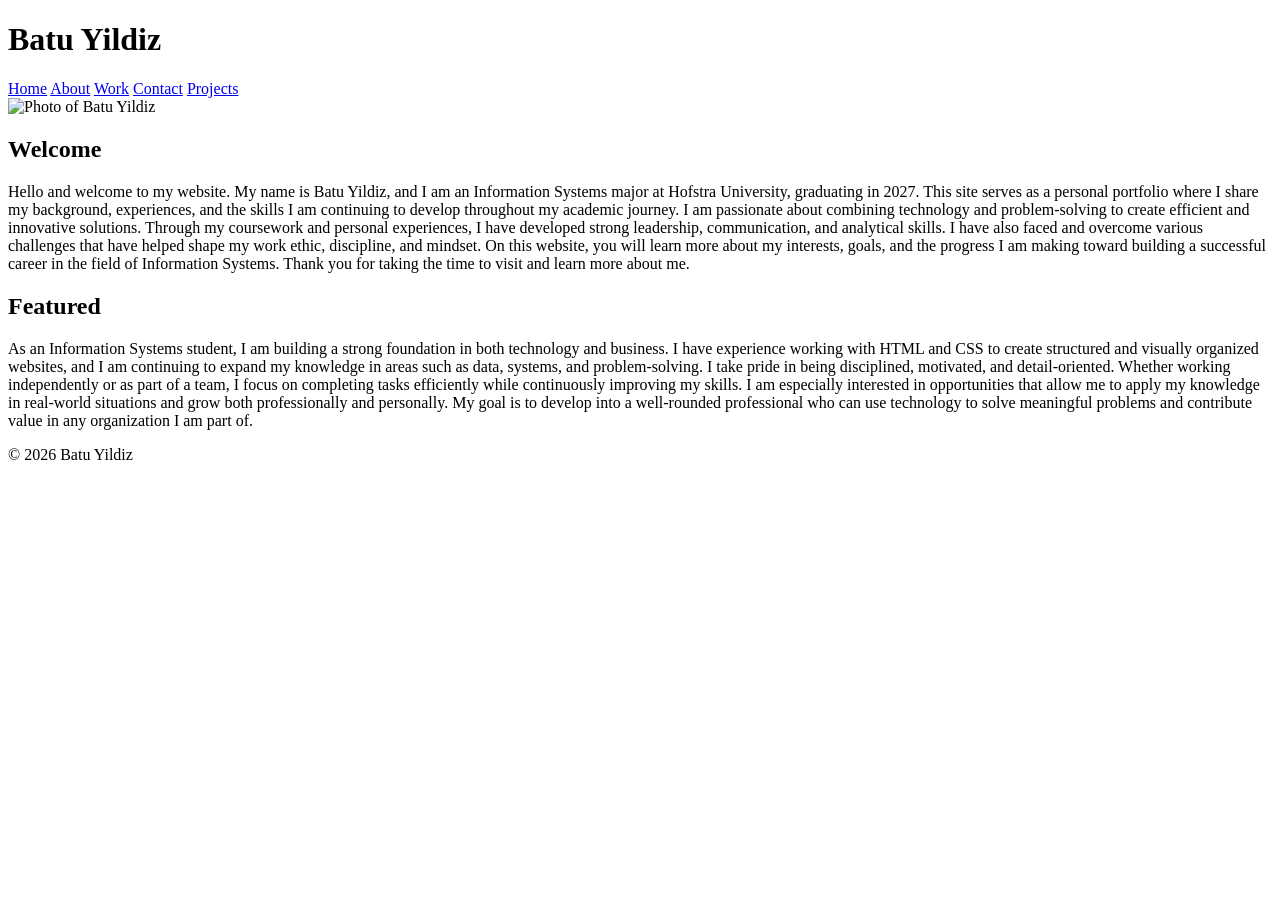
==== assignments/final/index.html @ e50da219 "Update index.html" ====
<!DOCTYPE html>
<html lang="en">
<head>
<meta charset="UTF-8">
<title>Batu Yildiz</title>
<link rel="stylesheet" href="style.css">
</head>

<body>

<header>
<h1>Batu Yildiz</h1>
<nav>
<a href="index.html">Home</a>
<a href="about.html">About</a>
<a href="work.html">Work</a>
<a href="contact.html">Contact</a>
<a href="projects.html">Projects</a>
</nav>
</header>

<main>

<div class="home-layout">

<img src="profile.jpg" alt="Photo of Batu Yildiz" class="top-image">

<div class="section-container">

</div>

</div>

</main>

<section class="section-box">
<div>
<h2>Welcome</h2>
<p>Hello and welcome to my website. My name is Batu Yildiz, and I am an Information Systems major at Hofstra University, graduating in 2027. This site serves as a personal portfolio where I share my background, experiences, and the skills I am continuing to develop throughout my academic journey. I am passionate about combining technology and problem-solving to create efficient and innovative solutions. Through my coursework and personal experiences, I have developed strong leadership, communication, and analytical skills. I have also faced and overcome various challenges that have helped shape my work ethic, discipline, and mindset. On this website, you will learn more about my interests, goals, and the progress I am making toward building a successful career in the field of Information Systems. Thank you for taking the time to visit and learn more about me.
</p>
</div>
</section>

<section class="section-box">
<h2>Featured</h2>
<p>As an Information Systems student, I am building a strong foundation in both technology and business. I have experience working with HTML and CSS to create structured and visually organized websites, and I am continuing to expand my knowledge in areas such as data, systems, and problem-solving. I take pride in being disciplined, motivated, and detail-oriented. Whether working independently or as part of a team, I focus on completing tasks efficiently while continuously improving my skills. I am especially interested in opportunities that allow me to apply my knowledge in real-world situations and grow both professionally and personally. My goal is to develop into a well-rounded professional who can use technology to solve meaningful problems and contribute value in any organization I am part of.</p>
</section>

</main>

<footer>
<p>© 2026 Batu Yildiz</p>
</footer>

</body>
</html>
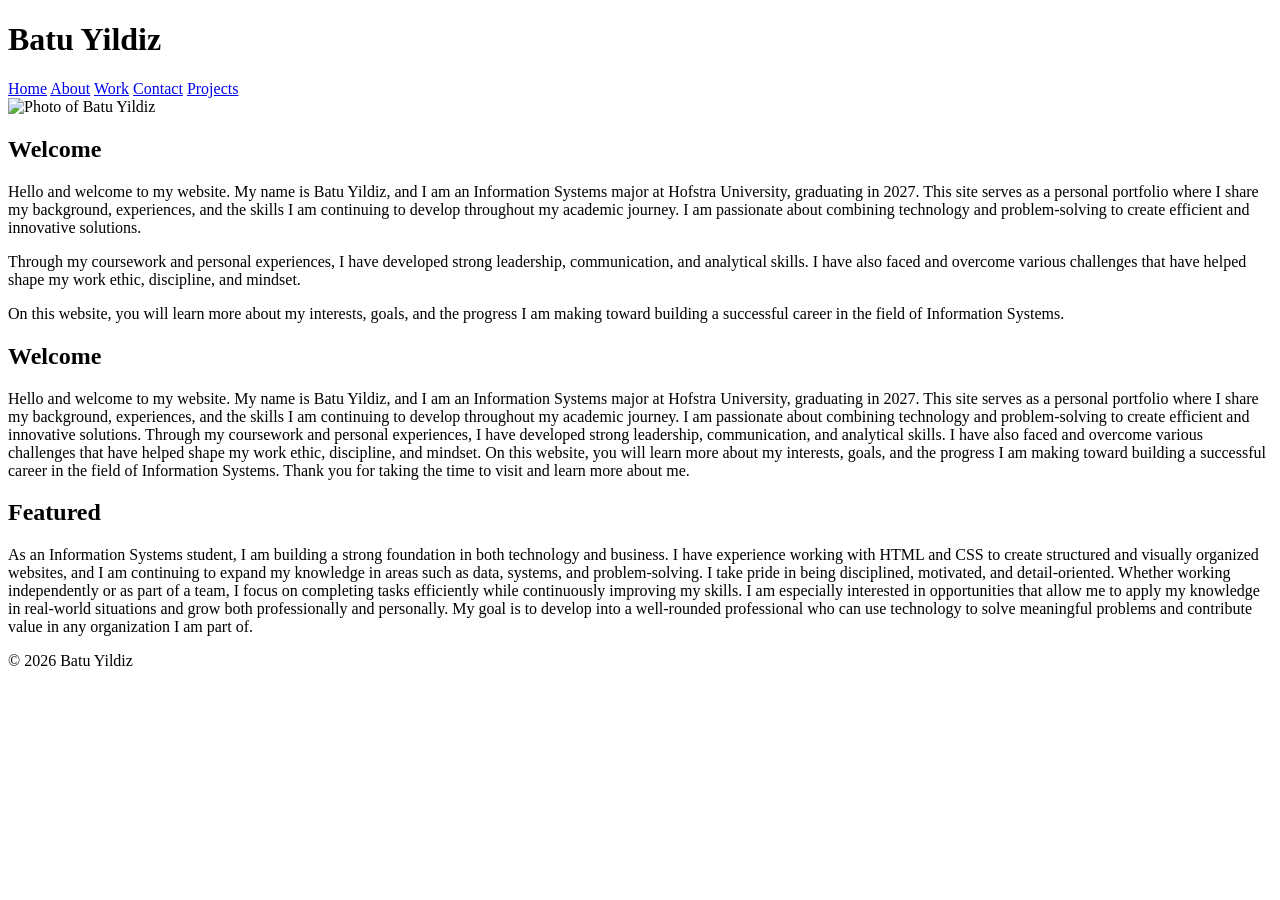
==== commit cde4c559: "Update index.html" ====
--- a/assignments/final/index.html
+++ b/assignments/final/index.html
@@ -23,18 +23,29 @@
 
 <div class="home-layout">
 
-<img src="profile.jpg" alt="Photo of Batu Yildiz" class="top-image">
+<img src="profile.jpg" alt="Photo of Batu Yildiz" class="profile-image">
 
-<div class="section-container">
+<div class="intro-text">
+
+<h2>Welcome</h2>
+
+<p>
+Hello and welcome to my website. My name is Batu Yildiz, and I am an Information Systems major at Hofstra University, graduating in 2027. This site serves as a personal portfolio where I share my background, experiences, and the skills I am continuing to develop throughout my academic journey. I am passionate about combining technology and problem-solving to create efficient and innovative solutions.
+</p>
+
+<p>
+Through my coursework and personal experiences, I have developed strong leadership, communication, and analytical skills. I have also faced and overcome various challenges that have helped shape my work ethic, discipline, and mindset.
+</p>
+
+<p>
+On this website, you will learn more about my interests, goals, and the progress I am making toward building a successful career in the field of Information Systems.
+</p>
 
 </div>
 
 </div>
 
-</main>
-
 <section class="section-box">
-<div>
 <h2>Welcome</h2>
 <p>Hello and welcome to my website. My name is Batu Yildiz, and I am an Information Systems major at Hofstra University, graduating in 2027. This site serves as a personal portfolio where I share my background, experiences, and the skills I am continuing to develop throughout my academic journey. I am passionate about combining technology and problem-solving to create efficient and innovative solutions. Through my coursework and personal experiences, I have developed strong leadership, communication, and analytical skills. I have also faced and overcome various challenges that have helped shape my work ethic, discipline, and mindset. On this website, you will learn more about my interests, goals, and the progress I am making toward building a successful career in the field of Information Systems. Thank you for taking the time to visit and learn more about me.
 </p>
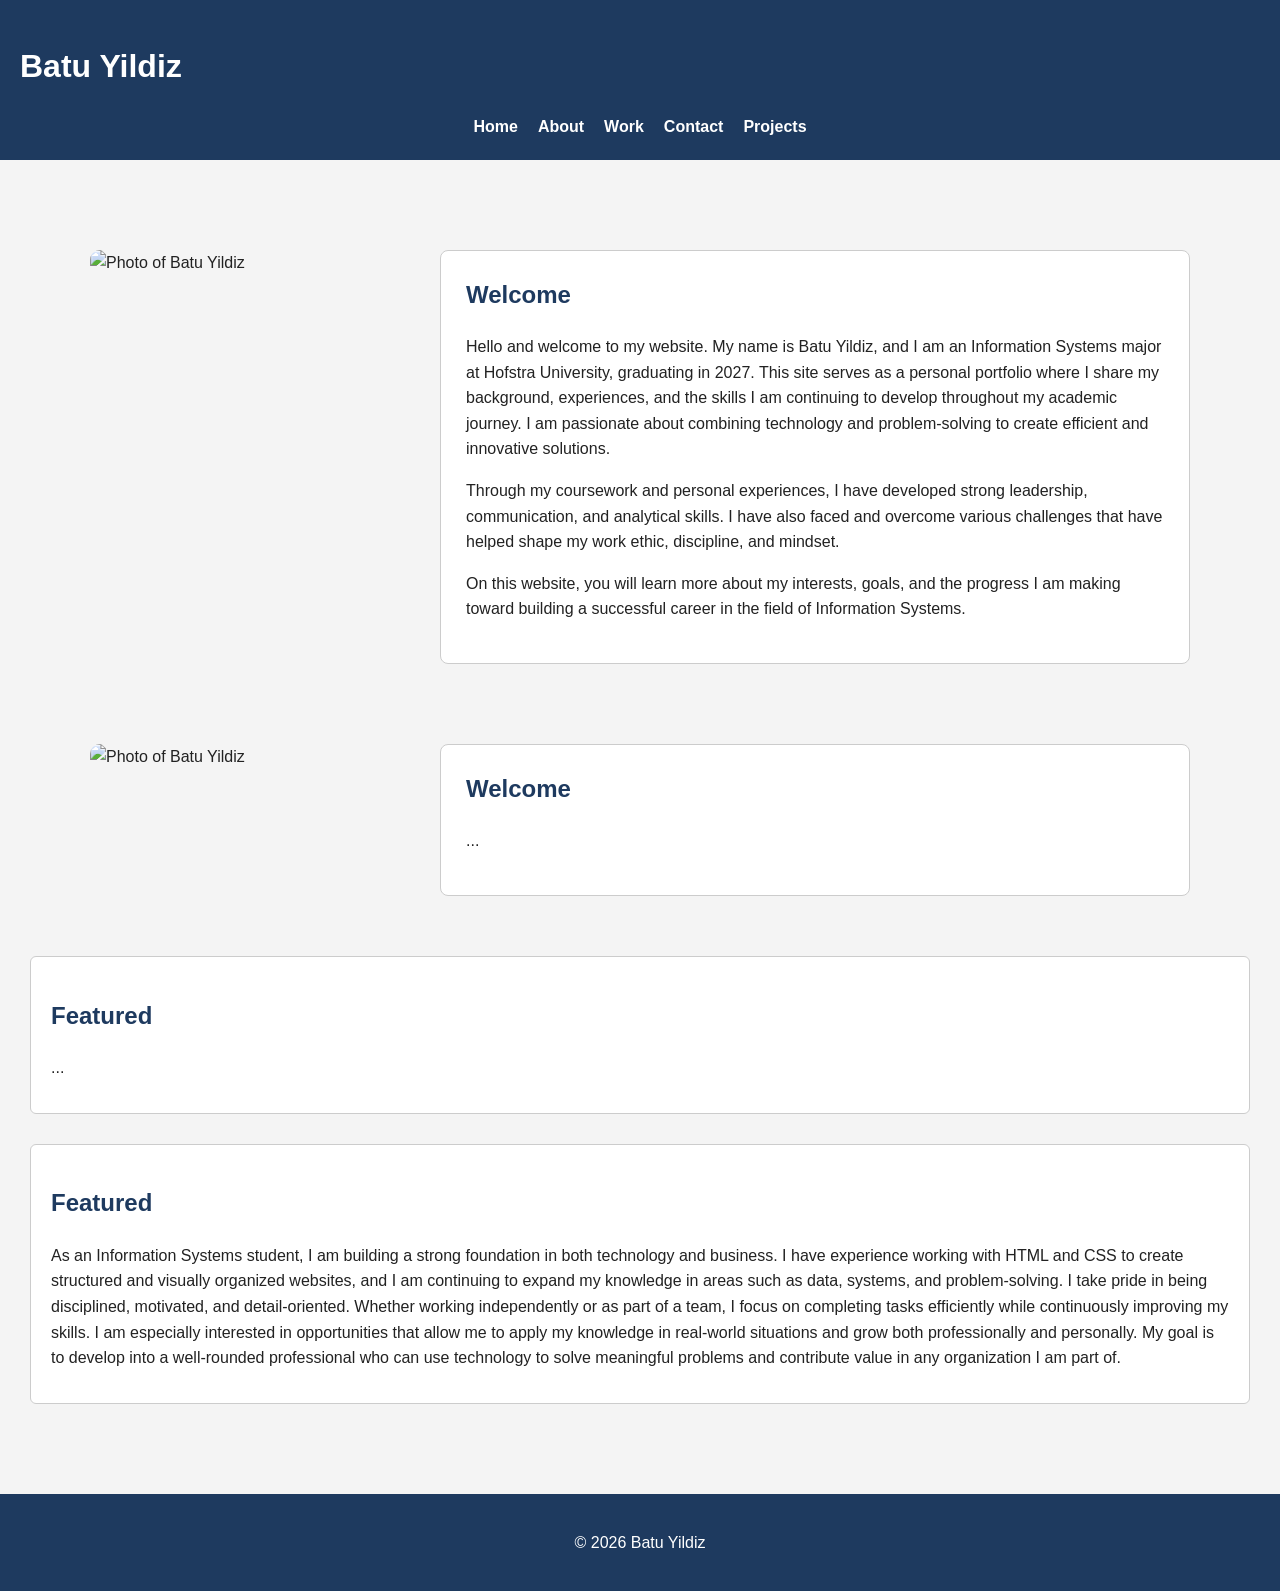
==== commit 6ab040cb: "Update index.html" ====
--- a/assignments/final/index.html
+++ b/assignments/final/index.html
@@ -45,11 +45,18 @@
 
 </div>
 
+<div class="home-layout">
+  <img src="profile.jpg" alt="Photo of Batu Yildiz" class="profile-image">
+
+  <div class="intro-text">
+    <h2>Welcome</h2>
+    <p>...</p>
+  </div>
+</div>
+
 <section class="section-box">
-<h2>Welcome</h2>
-<p>Hello and welcome to my website. My name is Batu Yildiz, and I am an Information Systems major at Hofstra University, graduating in 2027. This site serves as a personal portfolio where I share my background, experiences, and the skills I am continuing to develop throughout my academic journey. I am passionate about combining technology and problem-solving to create efficient and innovative solutions. Through my coursework and personal experiences, I have developed strong leadership, communication, and analytical skills. I have also faced and overcome various challenges that have helped shape my work ethic, discipline, and mindset. On this website, you will learn more about my interests, goals, and the progress I am making toward building a successful career in the field of Information Systems. Thank you for taking the time to visit and learn more about me.
-</p>
-</div>
+  <h2>Featured</h2>
+  <p>...</p>
 </section>
 
 <section class="section-box">
--- a/assignments/final/style.css
+++ b/assignments/final/style.css
@@ -0,0 +1,128 @@
+body {
+  margin: 0;
+  font-family: Arial, sans-serif;
+  line-height: 1.6;
+  background-color: #f4f4f4;
+  color: #222;
+}
+
+header {
+  padding: 20px;
+  background-color: #1e3a5f;
+  color: white;
+}
+
+nav {
+  display: flex;
+  justify-content: center;
+  align-items: center;
+  gap: 20px;
+  margin-top: 10px;
+  flex-wrap: wrap;
+}
+
+nav a {
+  color: white;
+  text-decoration: none;
+  font-weight: bold;
+}
+
+main {
+  padding: 30px;
+}
+
+.section-box {
+  border: 1px solid #ccc;
+  padding: 20px;
+  margin-bottom: 30px;
+  background-color: white;
+  border-radius: 6px;
+}
+
+h2 {
+  color: #1e3a5f;
+}
+
+footer {
+  padding: 20px;
+  background-color: #1e3a5f;
+  color: white;
+  text-align: center;
+  margin-top: 30px;
+}
+
+/* HOME PAGE LAYOUT */
+
+.home-layout {
+  display: flex;
+  align-items: flex-start;
+  gap: 30px;
+  max-width: 1100px;
+  margin: 40px auto;
+  padding: 20px;
+}
+
+.profile-image {
+  width: 320px;
+  border-radius: 10px;
+  object-fit: cover;
+}
+
+.intro-text {
+  flex: 1;
+  background-color: white;
+  padding: 25px;
+  border-radius: 8px;
+  border: 1px solid #ccc;
+}
+
+.intro-text h2 {
+  margin-top: 0;
+}
+
+/* ABOUT PAGE */
+
+.about-flex {
+  display: flex;
+  flex-direction: column;
+  gap: 20px;
+}
+
+/* WORK PAGE */
+
+.work-layout {
+  display: flex;
+  gap: 30px;
+  align-items: flex-start;
+}
+
+.work-image {
+  width: 300px;
+  height: 400px;
+  object-fit: cover;
+  object-position: 10% center;
+  border-radius: 6px;
+}
+
+.section-box p {
+  margin-bottom: 12px;
+}
+
+/* MOBILE RESPONSIVE */
+
+@media (max-width: 768px) {
+
+  .home-layout {
+    flex-direction: column;
+    align-items: center;
+  }
+
+  .profile-image {
+    width: 100%;
+    max-width: 350px;
+  }
+
+  .work-layout {
+    flex-direction: column;
+  }
+}
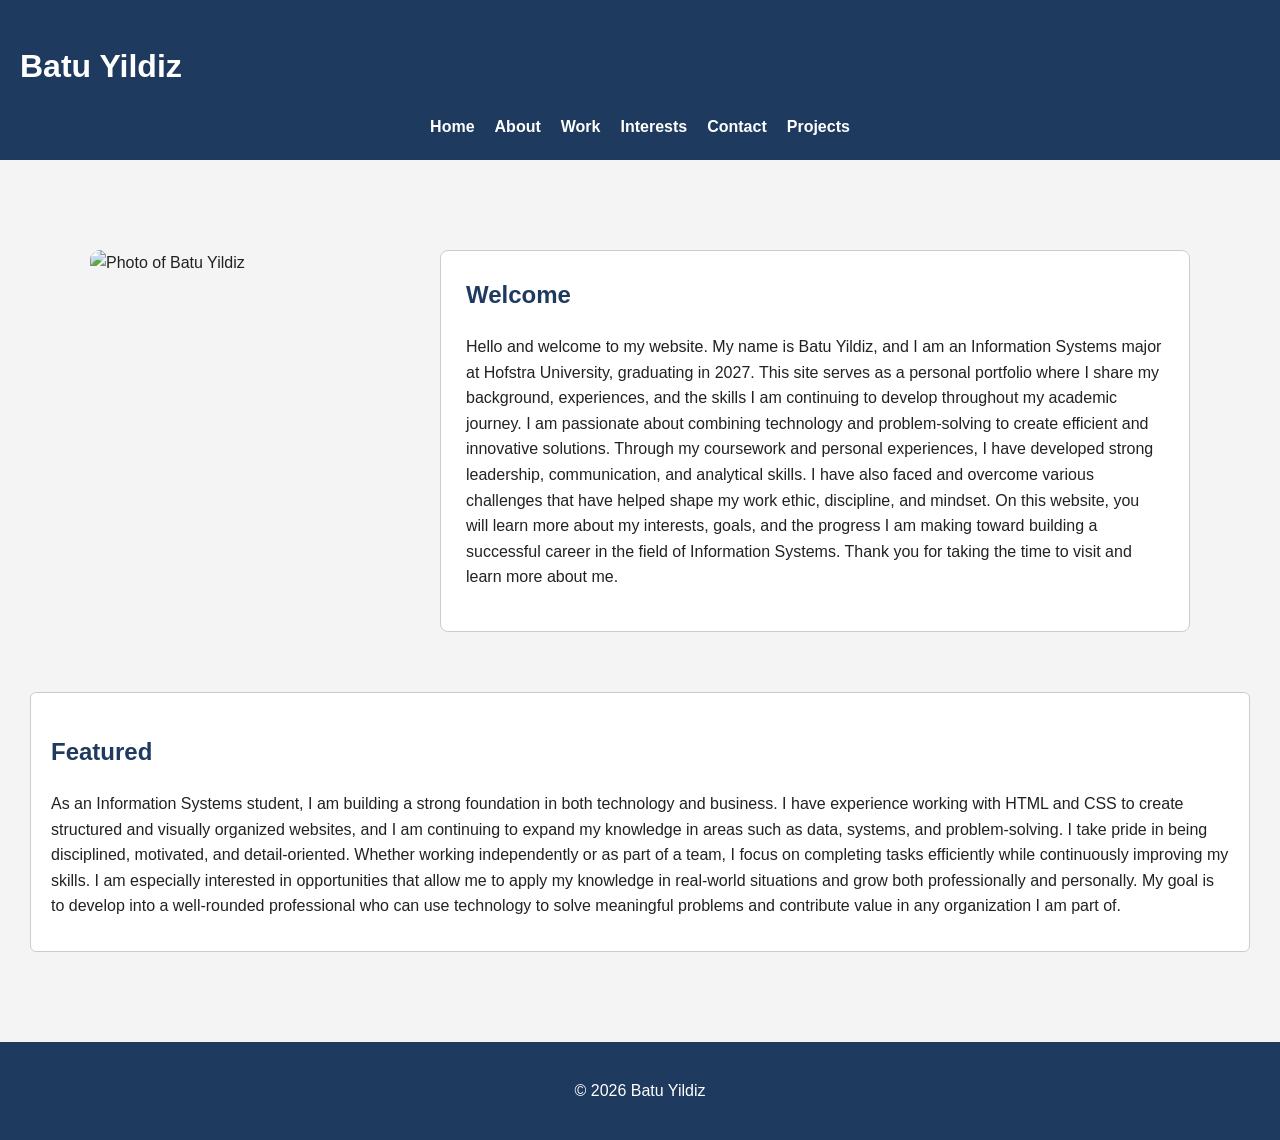
==== commit 7dd6e0d3: "Update index.html" ====
--- a/assignments/final/index.html
+++ b/assignments/final/index.html
@@ -3,6 +3,18 @@
 <head>
 <meta charset="UTF-8">
 <title>Batu Yildiz</title>
+
+<!-- Google tag (gtag.js) -->
+<script async src="https://www.googletagmanager.com/gtag/js?id=G-53Y81KWLRJ"></script>
+
+<script>
+window.dataLayer = window.dataLayer || [];
+function gtag(){dataLayer.push(arguments);}
+gtag('js', new Date());
+
+gtag('config', 'G-53Y81KWLRJ');
+</script>
+
 <link rel="stylesheet" href="style.css">
 </head>
 
@@ -14,6 +26,7 @@
 <a href="index.html">Home</a>
 <a href="about.html">About</a>
 <a href="work.html">Work</a>
+<a href="interests.html">Interests</a>
 <a href="contact.html">Contact</a>
 <a href="projects.html">Projects</a>
 </nav>
@@ -22,42 +35,13 @@
 <main>
 
 <div class="home-layout">
-
-<img src="profile.jpg" alt="Photo of Batu Yildiz" class="profile-image">
-
-<div class="intro-text">
-
-<h2>Welcome</h2>
-
-<p>
-Hello and welcome to my website. My name is Batu Yildiz, and I am an Information Systems major at Hofstra University, graduating in 2027. This site serves as a personal portfolio where I share my background, experiences, and the skills I am continuing to develop throughout my academic journey. I am passionate about combining technology and problem-solving to create efficient and innovative solutions.
-</p>
-
-<p>
-Through my coursework and personal experiences, I have developed strong leadership, communication, and analytical skills. I have also faced and overcome various challenges that have helped shape my work ethic, discipline, and mindset.
-</p>
-
-<p>
-On this website, you will learn more about my interests, goals, and the progress I am making toward building a successful career in the field of Information Systems.
-</p>
-
-</div>
-
-</div>
-
-<div class="home-layout">
   <img src="profile.jpg" alt="Photo of Batu Yildiz" class="profile-image">
 
   <div class="intro-text">
     <h2>Welcome</h2>
-    <p>...</p>
+    <p>Hello and welcome to my website. My name is Batu Yildiz, and I am an Information Systems major at Hofstra University, graduating in 2027. This site serves as a personal portfolio where I share my background, experiences, and the skills I am continuing to develop throughout my academic journey. I am passionate about combining technology and problem-solving to create efficient and innovative solutions. Through my coursework and personal experiences, I have developed strong leadership, communication, and analytical skills. I have also faced and overcome various challenges that have helped shape my work ethic, discipline, and mindset. On this website, you will learn more about my interests, goals, and the progress I am making toward building a successful career in the field of Information Systems. Thank you for taking the time to visit and learn more about me.</p>
   </div>
 </div>
-
-<section class="section-box">
-  <h2>Featured</h2>
-  <p>...</p>
-</section>
 
 <section class="section-box">
 <h2>Featured</h2>
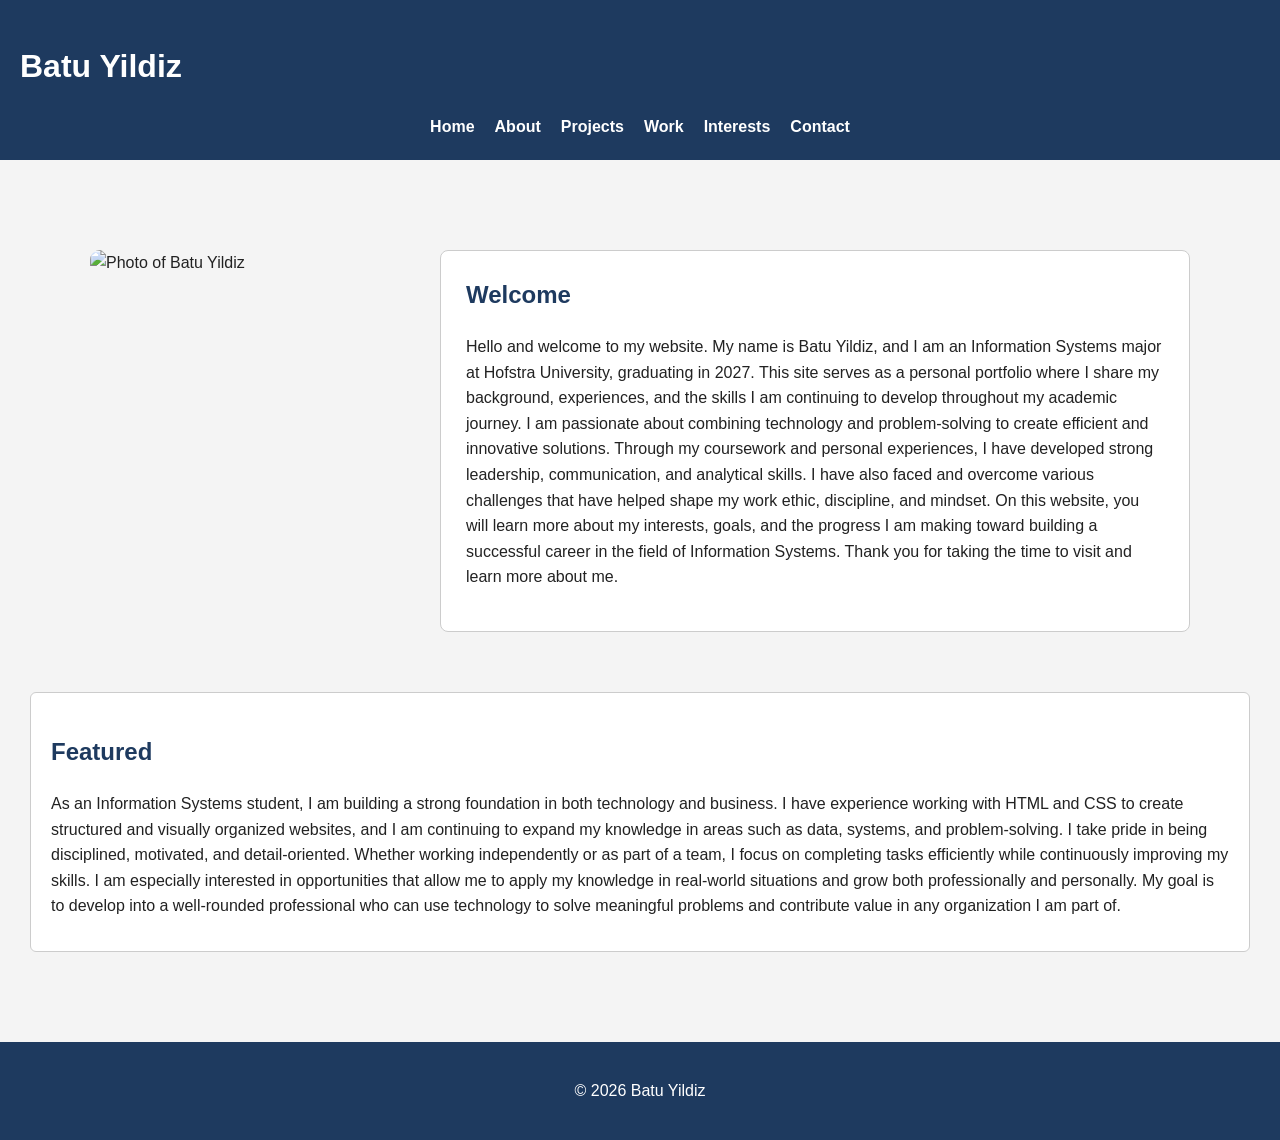
==== commit 031eb1a4: "Update index.html" ====
--- a/assignments/final/index.html
+++ b/assignments/final/index.html
@@ -23,12 +23,32 @@
 <header>
 <h1>Batu Yildiz</h1>
 <nav>
-<a href="index.html">Home</a>
-<a href="about.html">About</a>
+
+<a href="index.html"
+onclick="gtag('event', 'navigation_click', {
+  'link_name': 'Home'
+});">
+Home
+</a>
+
+<a href="about.html"
+onclick="gtag('event', 'navigation_click', {
+  'link_name': 'About'
+});">
+About
+</a>
+
+<a href="projects.html"
+onclick="gtag('event', 'navigation_click', {
+  'link_name': 'Projects'
+});">
+Projects
+</a>
+
 <a href="work.html">Work</a>
 <a href="interests.html">Interests</a>
 <a href="contact.html">Contact</a>
-<a href="projects.html">Projects</a>
+
 </nav>
 </header>
 
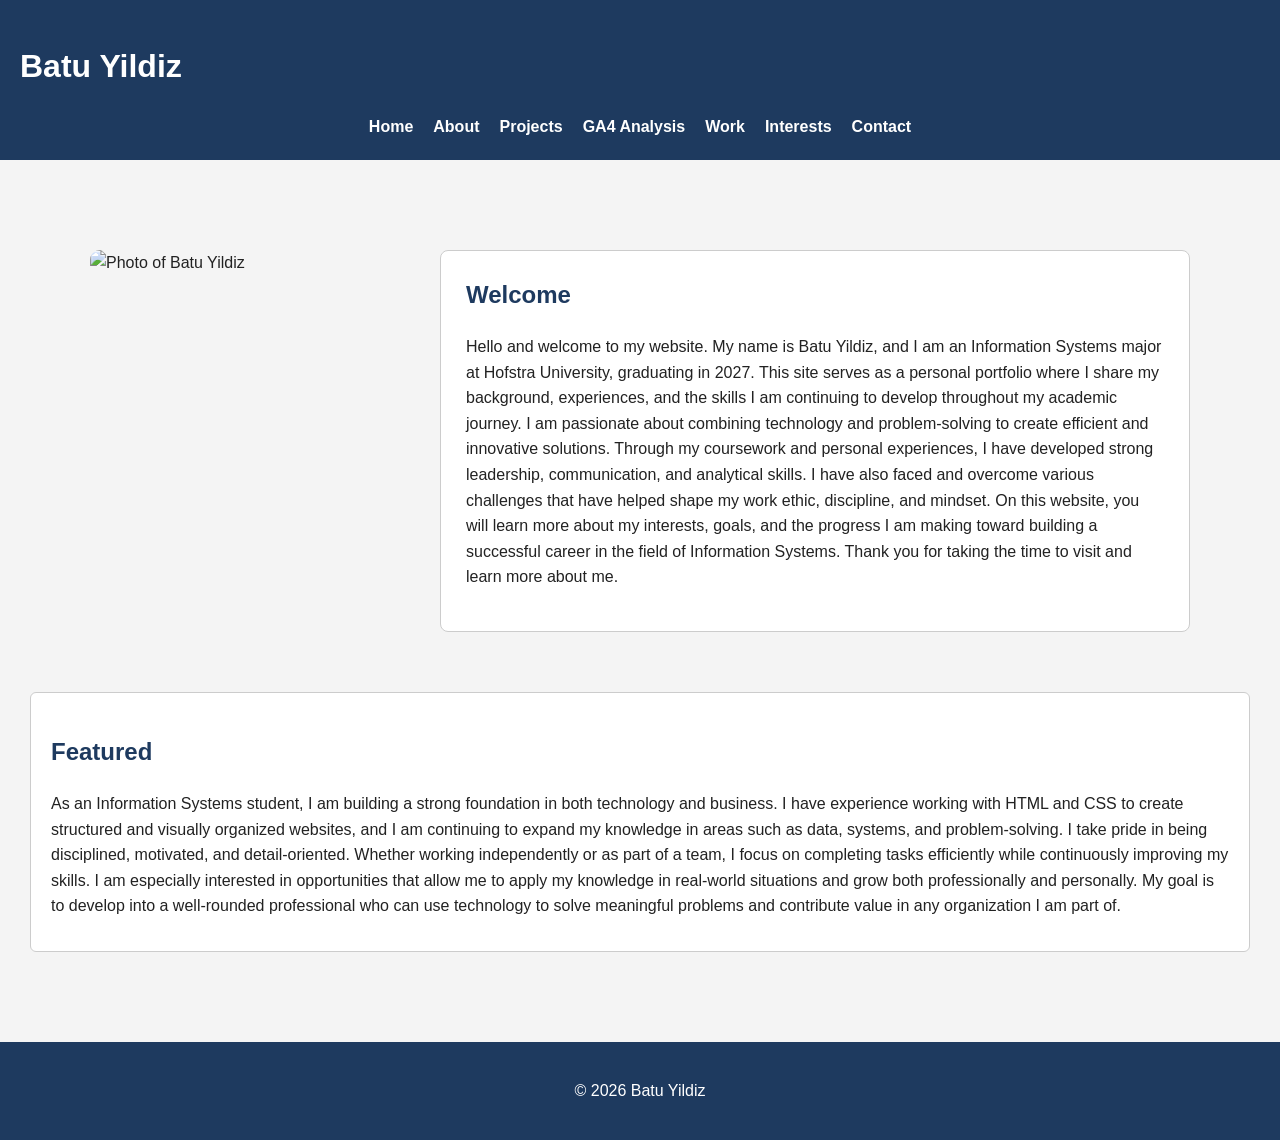
==== commit 2d7a66ec: "Update index.html" ====
--- a/assignments/final/index.html
+++ b/assignments/final/index.html
@@ -45,6 +45,13 @@
 Projects
 </a>
 
+  <a href="analytics.html"
+onclick="gtag('event', 'navigation_click', {
+  'link_name': 'GA4 Analysis'
+});">
+GA4 Analysis
+</a>
+
 <a href="work.html">Work</a>
 <a href="interests.html">Interests</a>
 <a href="contact.html">Contact</a>
@@ -55,7 +62,13 @@
 <main>
 
 <div class="home-layout">
-  <img src="profile.jpg" alt="Photo of Batu Yildiz" class="profile-image">
+  <img src="profile.jpg"
+alt="Photo of Batu Yildiz"
+class="profile-image"
+
+onclick="gtag('event', 'profile_image_click', {
+  'image_name': 'profile_photo'
+});">
 
   <div class="intro-text">
     <h2>Welcome</h2>
